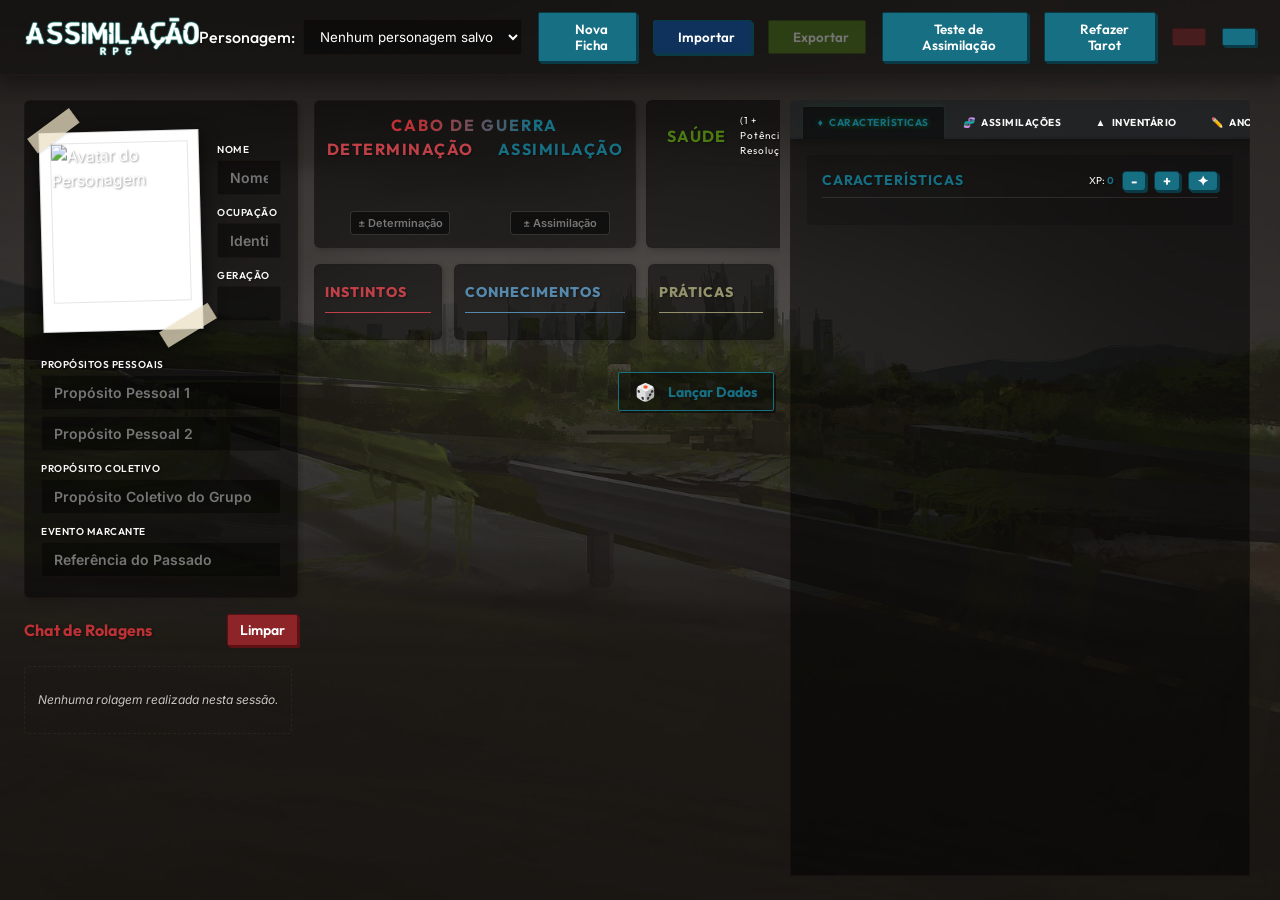
==== index.html @ fd2e6cdb "Update index.html" ====
<!DOCTYPE html>
<html lang="pt-BR">
<head>
  <meta charset="UTF-8">
  <meta name="viewport" content="width=device-width, initial-scale=1.0">
  <title>Assimilação RPG - Gerenciador de Fichas</title>
  <link rel="icon" type="image/webp" href="assets/logoAssimilacao.webp">
  <!-- Fontes do Google: Outfit (Títulos/Militar/Industrial) e Inter (Legibilidade) -->
  <link rel="preconnect" href="https://fonts.googleapis.com">
  <link rel="preconnect" href="https://fonts.gstatic.com" crossorigin>
  <link href="https://fonts.googleapis.com/css2?family=Inter:wght@300;400;500;600;700&family=Outfit:wght@400;500;600;700;800;900&display=swap" rel="stylesheet">
  
  <link rel="stylesheet" href="styles.css">
</head>
<body>

  <!-- Barra de Controle Principal (Superior) -->
  <header class="main-header">
    <div class="header-logo" style="display: flex; align-items: center;">
      <img src="assets/logotipoAssimilacao.webp" alt="Assimilação RPG Logo" style="height: 40px; width: auto; max-width: 100%;">
    </div>
    
    <button id="btn-mobile-menu" type="button" class="btn-mobile-menu" title="Abrir Menu">
      <span class="menu-bar"></span>
      <span class="menu-bar"></span>
      <span class="menu-bar"></span>
    </button>
    
      <div class="header-controls">
        <div class="selector-container">
          <label for="char-selector">Personagem:</label>
          <select id="char-selector">
            <option value="" disabled selected>Nenhum personagem salvo</option>
          </select>
        </div>
        

        <button id="btn-new-char" class="btn btn-primary" title="Criar Nova Ficha">
        <span class="btn-icon" data-icon="plus"></span> <span class="btn-text">Nova Ficha</span>
      </button>
      <button id="btn-import-json" class="btn btn-secondary import-json" title="Importar Ficha JSON">
        <span class="btn-icon" data-icon="import"></span> <span class="btn-text">Importar</span>
      </button>
      <input type="file" id="file-import" accept=".json" style="display: none;">
      <button id="btn-export-json" class="btn btn-secondary export-json" title="Exportar Ficha JSON" disabled>
        <span class="btn-icon" data-icon="export"></span> <span class="btn-text">Exportar</span>
      </button>
      <button id="btn-assimilation-test" class="btn btn-primary" title="Realizar Teste de Assimilação">
        <span class="btn-icon" data-icon="assimilation_point"></span> <span class="btn-text">Teste de Assimilação</span>
      </button>
      <button id="btn-open-tarot-again" class="btn btn-secondary" title="Refazer Leitura (Tarot)">
        <span class="btn-icon" data-icon="ouros"></span> <span class="btn-text">Refazer Tarot</span>
      </button>
      <button id="btn-delete-char" class="btn btn-danger" title="Apagar Personagem" disabled>
        <span class="btn-icon" data-icon="trash"></span>
      </button>
      <button id="btn-settings" class="btn btn-secondary" title="Configurações">
        <span class="btn-icon" data-icon="settings"></span>
      </button>
    </div>
  </header>

  <!-- Container Principal de Conteúdo -->
  <main class="main-content">
    
    <!-- TELA 1: ASSISTENTE DE CRIAÇÃO (WIZARD) - Oculto por padrão -->
    <section id="wizard-screen" class="screen card-glass hidden">
      <div class="wizard-header">
        <h2>Criação de Infectado(a)</h2>
        <div class="wizard-progress">
          <span class="step-indicator active" data-step="1">1</span>
          <span class="step-indicator" data-step="2">2</span>
          <span class="step-indicator" data-step="3">3</span>
          <span class="step-indicator" data-step="4">4</span>
          <span class="step-indicator" data-step="5">5</span>
          <span class="step-indicator" data-step="6">6</span>
          <span class="step-indicator" data-step="7">7</span>
          <span class="step-indicator" data-step="8">8</span>
          <span class="step-indicator" data-step="9">9</span>
        </div>
      </div>

      <div class="wizard-steps-container">
        <!-- Passo 1: Nome & Geração -->
        <div class="wizard-step active" data-step="1">
          <h3>Passo 1: Identidade & Geração</h3>
          <p class="step-help">Dê um nome à sua personagem e escolha a idade dela com base no Colapso.</p>
          <div class="form-group">
            <label for="wiz-name">Nome do(a) Infectado(a):</label>
            <input type="text" id="wiz-name" placeholder="Ex: Lucas Torres, Maya..." required>
          </div>
          <div class="form-group">
            <label for="wiz-generation">Geração:</label>
            <select id="wiz-generation">
              <option value="Pré-Colapso">Pré-Colapso (Viveu no mundo antigo, lembra-se da tecnologia)</option>
              <option value="Durante o Colapso">Durante o Colapso (Nasceu em meio à queda, adaptado à transição)</option>
              <option value="Pós-Colapso" selected>Pós-Colapso (Só conhece o mundo assimilado, tecnologia é lenda)</option>
            </select>
          </div>
        </div>

        <!-- Passo 2: Origens -->
        <div class="wizard-step" data-step="2">
          <h3>Passo 2: Origens do Passado</h3>
          <p class="step-help">Defina as experiências que moldaram a visão de mundo da personagem.</p>
          <div class="form-group">
            <label for="wiz-ocupacao">Ocupação (Duas palavras: Identidade + Especificidade):</label>
            <input type="text" id="wiz-ocupacao" placeholder="Ex: Agroecologista Tecnofóbico, Mercador Honrado..." required>
          </div>
          <div class="form-group">
            <label for="wiz-evento">Evento Marcante (Frase de referência do passado):</label>
            <input type="text" id="wiz-evento" placeholder="Ex: Sobrevivente da queda de São Leopoldo, Abandonado pelos familiares..." required>
          </div>
        </div>

        <!-- Passo 3: Propósitos -->
        <div class="wizard-step" data-step="3">
          <h3>Passo 3: Propósitos</h3>
          <p class="step-help">Os motores emocionais da personagem. Defina dois anseios pessoais e um coletivo.</p>
          <div class="form-group">
            <label for="wiz-prop-p1">Propósito Pessoal 1 (Anseio íntimo do Ego):</label>
            <input type="text" id="wiz-prop-p1" placeholder="Ex: Conseguir um veículo para explorar..." required>
          </div>
          <div class="form-group">
            <label for="wiz-prop-p2">Propósito Pessoal 2 (Outra motivação secreta):</label>
            <input type="text" id="wiz-prop-p2" placeholder="Ex: Encontrar pistas sobre minha irmã desaparecida..." required>
          </div>
          <div class="form-group">
            <label for="wiz-prop-col">Propósito Coletivo (Impacto no grupo - necessita adesão):</label>
            <input type="text" id="wiz-prop-col" placeholder="Ex: Manter as cercas do Refúgio seguras..." required>
          </div>
        </div>

        <!-- Passo 4: Instintos -->
        <div class="wizard-step" data-step="4">
          <h3>Passo 4: Instintos (Aptidões Inatas)</h3>
          <p class="step-help">Todos os instintos iniciam com 1 ponto. Distribua <strong><span id="wiz-instinct-points">3</span> pontos adicionais</strong> (máximo de 3 pontos em qualquer instinto inicial).</p>
          <div class="instincts-grid">
            <!-- Instintos serão renderizados dinamicamente pelo JS -->
          </div>
        </div>

        <!-- Passo 5: Conhecimentos e Práticas -->
        <div class="wizard-step" data-step="5">
          <h3>Passo 5: Conhecimentos & Práticas</h3>
          <p class="step-help">Distribua <strong><span id="wiz-skill-points">7</span> pontos</strong> entre Conhecimentos e Práticas (máximo de 2 pontos iniciais em cada uma).</p>
          
          <div class="skills-wizard-container">
            <div class="skills-block-wiz">
              <h4>Conhecimentos (Intelectuais)</h4>
              <div class="skills-grid" id="wiz-conhecimentos-list"></div>
            </div>
            <div class="skills-block-wiz">
              <h4>Práticas (Físicas/Ação)</h4>
              <div class="skills-grid" id="wiz-praticas-list"></div>
            </div>
          </div>
        </div>

        <!-- Passo 6: Cabo de Guerra -->
        <div class="wizard-step" data-step="6">
          <h3>Passo 6: Cabo de Guerra Inicial</h3>
          <p class="step-help">Determina o equilíbrio inicial entre sua mente humana e o parasita (Soma sempre 10).</p>
          <div class="cabo-config-container">
            <div class="cabo-label-side det-side-label">
              <span class="label-title">DETERMINAÇÃO</span>
              <span id="wiz-det-val" class="label-value">9</span>
            </div>
            <div class="cabo-slider-center">
              <input type="range" id="wiz-det-slider" min="1" max="9" value="1" step="1">
            </div>
            <div class="cabo-label-side ass-side-label">
              <span class="label-title">ASSIMILAÇÃO</span>
              <span id="wiz-ass-val" class="label-value">1</span>
            </div>
          </div>
          <div class="alert-info-box">
            A soma de Determinação e Assimilação sempre totaliza 10. Campanhas geralmente iniciam com Determinação 9 e Assimilação 1.
          </div>
        </div>

        <!-- Passo 7: Saúde -->
        <div class="wizard-step" data-step="7">
          <h3>Passo 7: Saúde Dinâmica</h3>
          <p class="step-help">Calculada com base na sua Potência e Resolução.</p>
          <div class="saude-wiz-preview">
            <div class="saude-formula">
              <span>Saúde por Nível = 1 + Potência (<span id="wiz-pot-preview">1</span>) + Resolução (<span id="wiz-res-preview">1</span>) = </span>
              <strong id="wiz-health-per-level-val">3</strong> pontos
            </div>
            <div class="saude-preview-bars">
              <!-- Barras de saúde ilustrativas do nível ativo -->
            </div>
          </div>
        </div>

        <!-- Passo 8: Características (XP Inicial) -->
        <div class="wizard-step" data-step="8">
          <h3>Passo 8: Características (XP Inicial)</h3>
          <p class="step-help">Você possui <strong><span id="wiz-xp-points">7</span> pontos de Experiência (XP)</strong> para comprar Características ou evoluir Aptidões (custo = dobro do nível desejado).</p>
          
          <div class="xp-tabs-container">
            <div class="xp-tab-buttons">
              <button type="button" class="xp-tab-btn active" data-tab="tab-traits">Comprar Características</button>
              <button type="button" class="xp-tab-btn" data-tab="tab-skills-upgrade">Aprimorar Aptidões</button>
            </div>
            
            <div class="xp-tab-content active" id="tab-traits">
              <div class="traits-filter-bar">
                <label for="wiz-traits-cost-filter">Filtrar Custo:</label>
                <select id="wiz-traits-cost-filter">
                  <option value="all">Todos os Custos</option>
                  <option value="1">1 Ponto</option>
                  <option value="2">2 Pontos</option>
                  <option value="3">3 Pontos</option>
                  <option value="4">4 Pontos</option>
                  <option value="5">5 Pontos</option>
                </select>
              </div>
              <div class="traits-wizard-list" id="wiz-traits-list">
                <!-- Características inseridas por JS -->
              </div>
            </div>
            
            <div class="xp-tab-content" id="tab-skills-upgrade">
              <div class="skills-wizard-container">
                <div class="skills-block-wiz">
                  <h4>Conhecimentos</h4>
                  <div class="skills-grid" id="wiz-upgrade-conhecimentos"></div>
                </div>
                <div class="skills-block-wiz">
                  <h4>Práticas</h4>
                  <div class="skills-grid" id="wiz-upgrade-praticas"></div>
                </div>
              </div>
            </div>
          </div>
        </div>

        <!-- Passo 9: Equipamento Inicial -->
        <div class="wizard-step" data-step="9">
          <h3>Passo 9: Equipamento Inicial</h3>
          <p class="step-help">Escolha um dos pacotes oficiais de sobrevivência abaixo para iniciar.</p>
          <div class="packages-grid">
            <!-- Renderizado dinamicamente pelo JS -->
          </div>
        </div>
      </div>

      <!-- Navegação do Wizard -->
      <div class="wizard-footer">
        <button id="btn-wiz-prev" class="btn btn-secondary" disabled>Anterior</button>
        <button id="btn-wiz-next" class="btn btn-primary">Próximo</button>
        <button id="btn-wiz-finish" class="btn btn-success hidden">Finalizar & Salvar</button>
      </div>
    </section>

    <!-- TELA 2: FICHA DO PERSONAGEM (PAGINA DUPLA) -->
    <section id="sheet-screen" class="screen">
      <div class="sheet-layout-grid">
        <div class="sheet-pages-column">
          <div class="sheet-redesign-container">
            
            <!-- COLUNA ESQUERDA: PERFIL, CABO DE GUERRA E SAÚDE -->
            <div class="sheet-redesign-left">
              
              <!-- CARD DO PERFIL (Polaroid + Inputs) -->
              <div class="profile-card card-glass">
                <div class="portrait-wrapper">
                  <div class="polaroid-frame" id="portrait-frame" title="Clique para alterar a foto do personagem">
                    <img id="char-portrait-img" src="default_avatar.png" alt="Avatar do Personagem">
                    <div class="portrait-overlay">
                      <span>Alterar Foto</span>
                    </div>
                  </div>
                  <input type="file" id="char-portrait-input" accept="image/*" style="display: none;">
                  
                  <div class="portrait-side-fields">
                    <div class="profile-field">
                      <label for="char-name">Nome</label>
                      <input type="text" id="char-name" class="sheet-input-text" placeholder="Nome do Personagem">
                    </div>
                    <div class="profile-field">
                      <label for="char-ocupacao">Ocupação</label>
                      <input type="text" id="char-ocupacao" class="sheet-input-text" placeholder="Identidade + Especificidade">
                    </div>
                    <div class="profile-field">
                      <label for="char-generation">Geração</label>
                      <input type="text" id="char-generation" class="sheet-input-text" readonly>
                    </div>
                  </div>
                </div>
                
                <div class="profile-fields-grid">
                  <div class="profile-row">
                    <div class="profile-field full-width">
                      <label for="char-prop-p1">Propósitos Pessoais</label>
                      <div class="input-stacked">
                        <input type="text" id="char-prop-p1" class="sheet-input-text" placeholder="Propósito Pessoal 1">
                        <input type="text" id="char-prop-p2" class="sheet-input-text" placeholder="Propósito Pessoal 2">
                      </div>
                    </div>
                  </div>
                  
                  <div class="profile-row">
                    <div class="profile-field full-width">
                      <label for="char-prop-col">Propósito Coletivo</label>
                      <input type="text" id="char-prop-col" class="sheet-input-text" placeholder="Propósito Coletivo do Grupo">
                    </div>
                  </div>
                  
                  <div class="profile-row">
                    <div class="profile-field full-width">
                      <label for="char-evento">Evento Marcante</label>
                      <input type="text" id="char-evento" class="sheet-input-text" placeholder="Referência do Passado">
                    </div>
                  </div>
                </div>
              </div>
              
              <div class="roll-chat-section" id="roll-chat">
                  <div style="display: flex; justify-content: space-between; align-items: center; margin-bottom: 8px;">
                    <h3 style="margin: 0; padding: 0;">Chat de Rolagens</h3>
                    <button class="btn btn-secondary btn-sm btn-danger" id="btn-clear-chat" title="Limpar Histórico de Rolagens">Limpar</button>
                  </div>
                  <div class="roll-chat-messages" id="roll-chat-messages">
                    <div class="chat-placeholder">Nenhuma rolagem realizada nesta sessão.</div>
                  </div>
              </div>
              
            </div>
            
            <!-- COLUNA CENTRAL: CABO DE GUERRA E SAÚDE -->
            <div class="sheet-redesign-center">
              
              <!-- CABO E SAÚDE (MESMA LINHA) -->
              <div class="status-cards-row">
                
                <!-- CARD CABO DE GUERRA -->
                <div class="cabo-guerra-card card-glass" style="margin-bottom: 0;">
                  <h3 class="status-header" style="background: linear-gradient(to right, var(--color-rust-glow) 30%, var(--color-blue-glow) 70%); -webkit-background-clip: text; -webkit-text-fill-color: transparent;">CABO DE GUERRA</h3>
                  
                  <div class="cabo-guerra-display">
                    <!-- Coluna Determinação -->
                    <div class="cabo-side det-side">
                      <span class="cabo-label">DETERMINAÇÃO</span>
                      <div class="cabo-level-container">
                        <button id="btn-dec-det" class="btn-cabo-adjust" title="Diminuir Nível de Determinação">-</button>
                        <span id="sheet-det-level" class="cabo-level"></span>
                        <button id="btn-inc-det" class="btn-cabo-adjust" title="Aumentar Nível de Determinação">+</button>
                      </div>
                      <div id="sheet-det-points" class="cabo-points-tracker">
                        <!-- JS renderiza símbolos -->
                      </div>
                      <div class="cabo-math-container" style="margin-top: 8px; width: 100%; display: flex; justify-content: center;">
                        <input type="text" id="input-det-math" class="sheet-input-text cabo-math-input" placeholder="± Determinação" style="width: 100px; text-align: center; font-size: 11px; padding: 4px; height: auto; background: rgba(0,0,0,0.5); border: 1px solid rgba(255,255,255,0.15); border-radius: 4px; color: #fff;">
                      </div>
                    </div>
                    
                    <!-- Coluna Assimilação -->
                    <div class="cabo-side ass-side">
                      <span class="cabo-label">ASSIMILAÇÃO</span>
                      <div class="cabo-level-container">
                        <button id="btn-dec-ass" class="btn-cabo-adjust" title="Diminuir Nível de Assimilação">-</button>
                        <span id="sheet-ass-level" class="cabo-level"></span>
                        <button id="btn-inc-ass" class="btn-cabo-adjust" title="Aumentar Nível de Assimilação">+</button>
                      </div>
                      <div id="sheet-ass-points" class="cabo-points-tracker">
                        <!-- JS renderiza símbolos -->
                      </div>
                      <div class="cabo-math-container" style="margin-top: 8px; width: 100%; display: flex; justify-content: center;">
                        <input type="text" id="input-ass-math" class="sheet-input-text cabo-math-input" placeholder="± Assimilação" style="width: 100px; text-align: center; font-size: 11px; padding: 4px; height: auto; background: rgba(0,0,0,0.5); border: 1px solid rgba(255,255,255,0.15); border-radius: 4px; color: #fff;">
                      </div>
                    </div>
                  </div>
                  

                  
                  <!-- Estado Suscetível Warning -->
                  <div class="suscetivel-alert hidden" id="suscetivel-alert">
                    <div><strong>ESTADO SUSCETÍVEL!</strong> Seus pontos de Determinação zeraram.</div>
                    <button id="btn-avanco-assimilacao" class="btn btn-danger btn-sm" style="margin-top: 8px; width: 100%; font-family: var(--font-heading); font-weight: bold;">
                      Avanço da Assimilação (+1 Nível de Assimilação)
                    </button>
                  </div>
                </div>
              
              
              <!-- CARD SAÚDE -->
              <div class="saude-card card-glass" style="margin-bottom: 0;">
                <h3 class="status-header">
                  <span class="header-icon" data-icon="saude"></span> SAÚDE
                  <span class="health-formula-info">(1 + Potência + Resolução)</span>
                </h3>
                <div class="health-levels-container" id="health-levels-sheet">
                  <!-- JS renderiza dinamicamente as gotas de saúde -->
                </div>
              </div>
              </div>
              
              <!-- APTIDÕES (TRÊS COLUNAS PARALELAS) -->
              <div class="aptitudes-columns-container">
                <!-- INSTINTOS -->
                <div class="aptitude-column-card card-glass locked">
                  <h3 class="aptitude-column-header instintos-header" style="display: flex; justify-content: space-between; align-items: center;">
                    <span>INSTINTOS</span>
                    <button class="btn-lock-toggle" title="Desbloquear Edição" style="background:none; border:none; color:var(--text-muted); cursor:pointer; padding:4px;">
                      <span data-icon="lock" style="width:16px; height:16px; display:inline-block;"></span>
                    </button>
                  </h3>
                  <div class="aptitude-list instintos-list" id="instincts-list-sheet">
                    <!-- JS insere instintos -->
                  </div>
                </div>
                 <!-- CONHECIMENTOS -->
                <div class="aptitude-column-card card-glass locked">
                  <h3 class="aptitude-column-header conhecimentos-header" style="display: flex; justify-content: space-between; align-items: center;">
                    <span>CONHECIMENTOS</span>
                    <button class="btn-lock-toggle" title="Desbloquear Edição" style="background:none; border:none; color:var(--text-muted); cursor:pointer; padding:4px;">
                      <span data-icon="lock" style="width:16px; height:16px; display:inline-block;"></span>
                    </button>
                  </h3>
                  <div class="aptitude-list conhecimentos-list" id="conhecimentos-list-sheet">
                    <!-- JS insere conhecimentos -->
                  </div>
                </div>
                <!-- PRÁTICAS -->
                <div class="aptitude-column-card card-glass locked">
                  <h3 class="aptitude-column-header praticas-header" style="display: flex; justify-content: space-between; align-items: center;">
                    <span>PRÁTICAS</span>
                    <button class="btn-lock-toggle" title="Desbloquear Edição" style="background:none; border:none; color:var(--text-muted); cursor:pointer; padding:4px;">
                      <span data-icon="lock" style="width:16px; height:16px; display:inline-block;"></span>
                    </button>
                  </h3>
                  <div class="aptitude-list praticas-list" id="praticas-list-sheet">
                    <!-- JS insere práticas -->
                  </div>
                </div>
              </div>
              
              <div style="display: flex; justify-content: flex-end; margin-top: 16px;">
                <button id="btn-open-roller" class="btn btn-secondary" title="Abrir Rolador de Dados" style="border-color: var(--color-blue-glow); color: var(--color-blue-glow); font-size: var(--font-size-sm); padding: 8px 16px; font-family: var(--font-heading); font-weight: bold; background: rgba(0,0,0,0.4); box-shadow: 2px 2px 0px rgba(0,0,0,0.5);">
                  <span style="font-size: 1.2em; vertical-align: middle; margin-right: 4px;">🎲</span><span class="btn-text"> Lançar Dados</span>
                </button>
              </div>
              
            </div>
            
            <!-- COLUNA DIREITA: TABS -->
            <div class="sheet-redesign-right">
              <div class="sheet-redesign-tabs-container">
                <div class="sheet-redesign-tabs-nav card-glass">
                  <button class="sheet-tab-btn active" data-tab="tab-mutacoes">
                    <span class="tab-btn-icon">♦</span> Características
                  </button>
                  <button class="sheet-tab-btn" data-tab="tab-assimilacoes">
                    <span class="tab-btn-icon">🧬</span> Assimilações
                  </button>
                  <button class="sheet-tab-btn" data-tab="tab-inventario">
                    <span class="tab-btn-icon">▲</span> Inventário
                  </button>
                  <button class="sheet-tab-btn" data-tab="tab-anotacoes">
                    <span class="tab-btn-icon">✏️</span> Anotações
                  </button>
                </div>
                
                <div class="sheet-redesign-tabs-content card-glass">
                  <!-- Aba 1: Características -->
                  <div class="sheet-tab-panel active" id="tab-mutacoes">
                    <!-- Seção de Características Adquiridas -->
                    <div class="sheet-section section-traits">
                      <div class="sheet-section-header">
                        <h3 class="section-title section-title-clean">CARACTERÍSTICAS</h3>
                        <div style="display: flex; gap: 8px; align-items: center;">
                          <div class="xp-counter" style="margin: 0; font-size: var(--font-size-xs); font-family: var(--font-heading);">XP: <strong id="sheet-xp-value">0</strong></div>
                          <button id="btn-xp-dec" class="btn btn-secondary btn-sm" style="padding: 2px 8px; font-weight: bold; font-size: 14px; line-height: 1; border-radius: 4px;" title="Remover 1 XP">-</button>
                          <button id="btn-xp-inc" class="btn btn-secondary btn-sm" style="padding: 2px 8px; font-weight: bold; font-size: 14px; line-height: 1; border-radius: 4px;" title="Adicionar 1 XP">+</button>
                          <button id="btn-add-trait-sheet" class="btn btn-secondary btn-sm" style="padding: 2px 8px; font-weight: bold; font-size: 14px; line-height: 1; border-radius: 4px;" title="Adicionar Característica (XP)">✦</button>
                        </div>
                      </div>
                      <div class="traits-sheet-grid" id="traits-list-sheet">
                        <!-- Lista de Características da Ficha -->
                      </div>
                    </div>
                  </div>

                  <!-- Aba 2: Assimilações -->
                  <div class="sheet-tab-panel" id="tab-assimilacoes">
                    <!-- Seção de Assimilações -->
                    <div class="sheet-section section-assimilations">
                      <div class="sheet-section-header">
                        <h3 class="section-title section-title-clean">ASSIMILAÇÕES (MUTAÇÕES)</h3>
                        <div id="sheet-assimilation-points" class="assimilation-points-container"></div>
                      </div>
                      <div class="mutations-sheet-list-single" id="mutations-list-sheet">
                        <!-- Mutações inseridas pelo JS em uma única coluna -->
                      </div>
                    </div>
                  </div>
                  
                  <!-- Aba 3: Inventário -->
                  <div class="sheet-tab-panel" id="tab-inventario">
                    <div class="inventory-block">
                      <h3 class="section-title">INVENTÁRIO</h3>
                      <p class="inventory-help" style="margin-bottom: 16px; font-size: var(--font-size-xs); color: var(--text-muted); line-height: 1.4;">
                        Cada item ocupa um espaço (exceto pequenos objetos). Vestuário, cantil e mochila são automáticos.
                      </p>
                      
                      <!-- Seção No Corpo -->
                      <div class="inventory-section-wrapper" style="margin-bottom: 20px;">
                        <h4 style="font-family: var(--font-heading); color: var(--color-blue-glow); font-size: var(--font-size-sm); margin-bottom: 8px; border-bottom: 1px dashed rgba(255,255,255,0.1); padding-bottom: 4px;">
                          No Corpo (3 Espaços - Mais fáceis de sacar)
                        </h4>
                        <div id="inventory-body-list" class="inventory-grid" style="display: grid; grid-template-columns: repeat(2, 1fr); gap: 12px;">
                          <!-- JS renderizará 3 slots -->
                        </div>
                      </div>

                      <!-- Seção Na Mochila -->
                      <div class="inventory-section-wrapper">
                        <h4 style="font-family: var(--font-heading); color: var(--text-secondary); font-size: var(--font-size-sm); margin-bottom: 8px; border-bottom: 1px dashed rgba(255,255,255,0.1); padding-bottom: 4px;">
                          Na Mochila (6 Espaços - Devem ser retirados para usar)
                        </h4>
                        <div id="inventory-backpack-list" class="inventory-grid" style="display: grid; grid-template-columns: repeat(2, 1fr); gap: 12px;">
                          <!-- JS renderizará 6 slots -->
                        </div>
                      </div>
                    </div>
                  </div>
                  
                  <!-- Aba 3: Anotações -->
                  <div class="sheet-tab-panel" id="tab-anotacoes">
                    <div class="notes-block">
                      <h3 class="section-title">ANOTAÇÕES</h3>
                      <textarea id="char-notes" class="notes-textarea" placeholder="Descreva eventos importantes, refúgios conhecidos, recursos coletados ou segredos de campanha..." style="min-height: 400px; width: 100%;"></textarea>
                    </div>
                  </div>
                </div>
              </div>
              
            </div>
            
          </div>
        </div> <!-- Fim .sheet-pages-column -->

<div id="dice-drawer" class="modal-overlay hidden">
  <div class="modal-content card-glass" style="max-width: 800px;">
    <button id="btn-close-drawer" class="modal-close">&times;</button>
    
    <div class="drawer-content">
      <h2 class="modal-title">🎲 Painel de Rolagem</h2>
      
      <!-- Tabs de Navegação -->
      <div class="roller-tabs-nav" style="display: flex; gap: 8px; border-bottom: 1px solid rgba(255,255,255,0.1); padding-bottom: 8px;">
        <button id="tab-roller-normal" class="btn btn-secondary" style="flex: 1; padding: 6px 12px; font-size: var(--font-size-sm);">Rolagem Normal</button>
        <button id="tab-roller-assimilada" class="btn btn-secondary" style="flex: 1; padding: 6px 12px; font-size: var(--font-size-sm);">Rolagem Assimilada (Instinto)</button>
      </div>

      <!-- Conteúdo do Painel Normal -->
      <div id="panel-roller-normal">
        <div class="grid-2-col-d">
          <div class="drawer-col-1">
            <div class="dice-skills-selection">
              <h4>Selecionar Aptidões</h4>
              <div class="grid-2-col">
                <div class="form-group" style="margin-bottom: 10px; display: flex; flex-direction: column; gap: 4px;">
                <label for="roll-select-instinto" style="font-size: var(--font-size-sm); color: var(--text-secondary);">Instinto (d6/d12):</label>
                <select id="roll-select-instinto" style="width: 100%; font-size: var(--font-size-sm); padding: 6px 10px;">
                  <option value="">-- Nenhum --</option>
                  <option value="Influência">Influência</option>
                  <option value="Percepção">Percepção</option>
                  <option value="Potência">Potência</option>
                  <option value="Reação">Reação</option>
                  <option value="Resolução">Resolução</option>
                  <option value="Sagacidade">Sagacidade</option>
                </select>
              </div>
              <div class="form-group" style="margin-bottom: 12px; display: flex; flex-direction: column; gap: 4px;">
                <label for="roll-select-skill" style="font-size: var(--font-size-sm); color: var(--text-secondary);">Conhecimento / Prática (d10):</label>
                <select id="roll-select-skill" style="width: 100%; font-size: var(--font-size-sm); padding: 6px 10px;">
                  <option value="">-- Nenhum --</option>
                  <optgroup label="Conhecimentos">
                    <option value="Biologia">Biologia</option>
                    <option value="Erudição">Erudição</option>
                    <option value="Engenharia">Engenharia</option>
                    <option value="Geografia">Geografia</option>
                    <option value="Medicina">Medicina</option>
                    <option value="Segurança">Segurança</option>
                  </optgroup>
                  <optgroup label="Práticas">
                    <option value="Armas">Armas</option>
                    <option value="Atletismo">Atletismo</option>
                    <option value="Expressão">Expressão</option>
                    <option value="Furtividade">Furtividade</option>
                    <option value="Manufaturas">Manufaturas</option>
                    <option value="Sobrevivência">Sobrevivência</option>
                  </optgroup>
                </select>
              </div>
              </div>
              
            </div>
            
            <div class="roll-modifiers-section">
              <h4>Modificadores Para Manter +1 Dado</h4>
              <div class="modifiers-list" style="display: flex; flex-direction: column; gap: 8px; margin-top: 8px;">
                <div class="modifier-row" style="display: flex; align-items: center; justify-content: space-between;">
                  <span class="modifier-label" style="font-size: var(--font-size-sm); color: var(--text-secondary);">Empenho (Gasta 1 de Determinação)</span>
                  <label class="theme-switch">
                    <input type="checkbox" id="mod-empenho">
                    <span class="slider"></span>
                  </label>
                </div>
                
                <div class="modifier-row" style="display: flex; align-items: center; justify-content: space-between;">
                  <span class="modifier-label" style="font-size: var(--font-size-sm); color: var(--text-secondary);">Ativar Ocupação (Origem - 1x/sessão)</span>
                  <label class="theme-switch">
                    <input type="checkbox" id="mod-origem-ocupacao">
                    <span class="slider"></span>
                  </label>
                </div>

                <div class="modifier-row" style="display: flex; align-items: center; justify-content: space-between;">
                  <span class="modifier-label" style="font-size: var(--font-size-sm); color: var(--text-secondary);">Ativar Evento Marcante (Origem - 1x/sessão)</span>
                  <label class="theme-switch">
                    <input type="checkbox" id="mod-origem-evento">
                    <span class="slider"></span>
                  </label>
                </div>
              </div>
            </div>
          </div>

          <div class="drawer-col-2">
            <div class="dice-selector-section">
              <h4>Montar Pilha de Dados</h4>
              
              <div class="dice-selector-row">
                <div class="dice-select-control">
                  <img src="assets/d6/3%20ou%204%20(D6).webp" class="dice-tag tag-d6" alt="d6">
                  <label>Instintos</label>
                  <div class="number-input">
                    <button class="num-minus">-</button>
                    <span id="dice-qty-d6" class="dice-qty-span">0</span>
                    <button class="num-plus">+</button>
                  </div>
                </div>
                
                <div class="dice-select-control">
                  <img src="assets/d10/6%20(D10).webp" class="dice-tag tag-d10" alt="d10">
                  <label>Aptidões</label>
                  <div class="number-input">
                    <button class="num-minus">-</button>
                    <span id="dice-qty-d10" class="dice-qty-span">0</span>
                    <button class="num-plus">+</button>
                  </div>
                </div>

                <div class="dice-select-control">
                  <img src="assets/d12/11%20(D12).webp" class="dice-tag tag-d12" alt="d12">
                  <label>Assimilados</label>
                  <div class="number-input">
                    <button class="num-minus">-</button>
                    <span id="dice-qty-d12" class="dice-qty-span">0</span>
                    <button class="num-plus">+</button>
                  </div>
                </div>
              </div>

              <div class="selected-aptitudes-label" id="current-roll-label">
                Nenhuma aptidão selecionada na ficha
              </div>

              <div class="custom-roll-row" style="margin-top: 10px; display: flex; gap: 8px;">
                <input type="text" id="dice-custom-formula" placeholder="Outros dados (Ex: 1d20+2d8)" style="flex: 1; padding: 6px 10px; font-size: var(--font-size-sm);">
                <button id="btn-roll-custom" class="btn btn-secondary btn-sm" style="font-size: var(--font-size-xs);">Rolar</button>
              </div>
            </div>
            
          </div>
          
        </div>
        <div>

          <div class="roll-action-section" style="display: flex; gap: 8px;">
            <button id="btn-roll-action" class="btn btn-success btn-large" style="flex: 1; justify-content: center;">ROLAR DADOS</button>
            <button type="button" class="btn btn-secondary btn-large btn-close-roller-panel" style="flex: 1; justify-content: center;">FECHAR PAINEL</button>
          </div>
          
          <div class="normal-results hidden" id="normal-panel-results" style="margin-top: 16px; background: rgba(0,0,0,0.3); padding: 12px; border-radius: var(--radius-md);">
            <h4 style="margin-bottom:8px; color:var(--color-blue-glow);">Resultado (Toque nos dados para selecionar quais manter)</h4>
            <div class="results-dice-grid" id="normal-panel-dice-container" style="display: flex; gap: 8px; flex-wrap: wrap;"></div>
            <div class="roll-summary-inline" id="normal-panel-summary" style="margin-top:8px; display: flex; gap: 16px;"></div>
            <div class="roll-narrative" id="normal-panel-narrative" style="margin-top:8px; font-size: var(--font-size-xs); line-height: 1.4; border-left: 2px solid var(--color-rust); padding-left: 6px;"></div>
          </div>
        </div>
      </div>

      <!-- Conteúdo do Painel Assimilado -->
      <div id="panel-roller-assimilada" class="hidden">
        <div class="instinto-panel-content" style="display: flex; flex-direction: column; padding: 12px 0;">
          <p class="instinto-modal-desc" style="font-size: var(--font-size-sm); color: var(--text-secondary); margin-bottom: 8px;">
            Deixe os instintos guiarem você. Invoque a força do parasita.<br> Os d6 tornam-se d12 e você deve manter no mínimo 2 dados.
          </p>
          
          <div id="instinto-custo-display" style="margin-bottom: 8px;">
            <!-- Renderizado dinamicamente via JS -->
          </div>
          <div class="instinto-panel-content-flex">
            <div class="instinto-selectors" style="display: flex; flex-direction: column; gap: 12px;">
              <div class="instinto-selectors">
              <div class="instinto-selector-group" style="flex: 1; display: flex; flex-direction: column; gap: 4px;">
                <label style="font-size: var(--font-size-sm); font-weight: bold; color: var(--color-blue-glow);">1º Instinto</label>
                <select id="inst-select-1" class="instinto-select" style="width: 100%; padding: 6px 10px;"></select>
                <span class="instinto-dice-count" id="inst-count-1" style="font-size: var(--font-size-xs); color: var(--text-muted);">d12 × 0</span>
              </div>
              <div class="instinto-divider" style="font-size: var(--font-size-lg); font-weight: bold; color: var(--text-muted);">+</div>
              <div class="instinto-selector-group" style="flex: 1; display: flex; flex-direction: column; gap: 4px;">
                <label style="font-size: var(--font-size-sm); font-weight: bold; color: var(--color-blue-glow);">2º Instinto</label>
                <select id="inst-select-2" class="instinto-select" style="width: 100%; padding: 6px 10px;"></select>
                <span class="instinto-dice-count" id="inst-count-2" style="font-size: var(--font-size-xs); color: var(--text-muted);">d12 × 0</span>
              </div>
            </div>
            
            <div class="instinto-pool-preview" style="font-size: var(--font-size-md); font-family: var(--font-heading); font-weight: bold; text-align: center;">
              Pilha de Rolagem: <strong id="instinto-pool-label" style="color: var(--color-blue-glow);">—</strong> <br> Manter: <strong id="instinto-keep-label">2</strong>
            </div>
          </div>
          
          
          <div class="roll-modifiers-section" style="margin-bottom: 12px; padding: 0 4px;">
            <h4 style="font-family: var(--font-heading); color: var(--text-secondary); font-size: var(--font-size-sm); margin-bottom: 8px;">Modificadores Para Manter +1 Dado</h4>
            <div class="modifiers-list" style="display: flex; flex-direction: column; gap: 8px;">
              <div class="modifier-row" style="display: flex; align-items: center; justify-content: space-between;">
                <span class="modifier-label" style="font-size: var(--font-size-sm); color: var(--text-secondary);">Empenho (Gasta 1 de Determinação)</span>
                <label class="theme-switch">
                  <input type="checkbox" id="mod-empenho-ass">
                  <span class="slider"></span>
                </label>
              </div>
              
              <div class="modifier-row" style="display: flex; align-items: center; justify-content: space-between;">
                <span class="modifier-label" style="font-size: var(--font-size-sm); color: var(--text-secondary);">Ativar Ocupação (Origem - 1x/sessão)</span>
                <label class="theme-switch">
                  <input type="checkbox" id="mod-origem-ocupacao-ass">
                  <span class="slider"></span>
                </label>
              </div>

              <div class="modifier-row" style="display: flex; align-items: center; justify-content: space-between;">
                <span class="modifier-label" style="font-size: var(--font-size-sm); color: var(--text-secondary);">Ativar Evento Marcante (Origem - 1x/sessão)</span>
                <label class="theme-switch">
                  <input type="checkbox" id="mod-origem-evento-ass">
                  <span class="slider"></span>
                </label>
              </div>
            </div>
          </div>
          </div>

          <div class="instinto-restricao" style="font-size: var(--font-size-md); color: var(--color-rust-glow); background: rgba(141,36,40,0.1); border: 1px solid rgba(141,36,40,0.2); padding: 8px 12px; border-radius: var(--radius-sm);">
            ⚠️ <strong>Restrição:</strong> Sem ajuda de aliados. Adaptações não cancelam Pressões em Ações Simples.
          </div>
          
          <div class="roll-action-section" style="display: flex; gap: 8px;">
            <button class="btn btn-success btn-large" id="btn-panel-agir-instinto" style="flex: 1; justify-content: center;">REALIZAR ROLAGEM ASSIMILADA</button>
            <button type="button" class="btn btn-secondary btn-large btn-close-roller-panel" style="flex: 1; justify-content: center;">FECHAR PAINEL</button>
          </div>
          
          <div class="instinto-results hidden" id="instinto-panel-results" style="margin-top: 16px; background: rgba(0,0,0,0.3); padding: 12px; border-radius: var(--radius-md);">
            <h4 style="margin-bottom:8px; color:var(--color-blue-glow);">Resultado (Toque nos dados para selecionar quais manter)</h4>
            <div class="results-dice-grid" id="instinto-panel-dice-container" style="display: flex; gap: 8px; flex-wrap: wrap;"></div>
            <div class="roll-summary-inline" id="instinto-panel-summary" style="margin-top:8px; display: flex; gap: 16px;"></div>
          </div>
        </div>
      </div>
    </div>
  </div>
</div>

      </div>
    </section>

  </main>
   <!-- MODAIS FLUTUANTES (Seleção de Mutações, Compra de Características, Confirmação) -->
  <div id="modal-container" class="modal-overlay hidden">
    <!-- Modal genérico inserido via JS -->
    <div class="modal-content card-glass">
      <button class="modal-close">&times;</button>
      <div id="modal-body"></div>
    </div>
  </div>
  <!-- Overlay de Rolagem (Canto Superior Direito) -->
  <div id="dice-overlay" class="dice-overlay hidden">
    <div class="dice-overlay-header">
      <span class="overlay-title">🎲 ROLANDO DADOS</span>
    </div>
    <div class="dice-overlay-canvas-container">
      <div id="dice-box-3d"></div>
    </div>
  </div>


  <!-- Scripts -->
  <script src="dice/libs/three.min.js" defer></script>
  <script src="dice/libs/cannon.min.js" defer></script>
  <script src="dice/libs/teal.js" defer></script>
  <script src="dice/dice.js" defer></script>
  <script type="module" src="app.js"></script>


</body>
</html>
---- styles.css ----
/* Design System & Estilos - Assimilação RPG Sheet Manager */

@import url('css/variables.css');
@import url('css/wizard.css');
@import url('css/sheet.css');
@import url('css/components.css');
@import url('css/dice.css');
@import url('css/modals.css');
@import url('css/responsive.css');
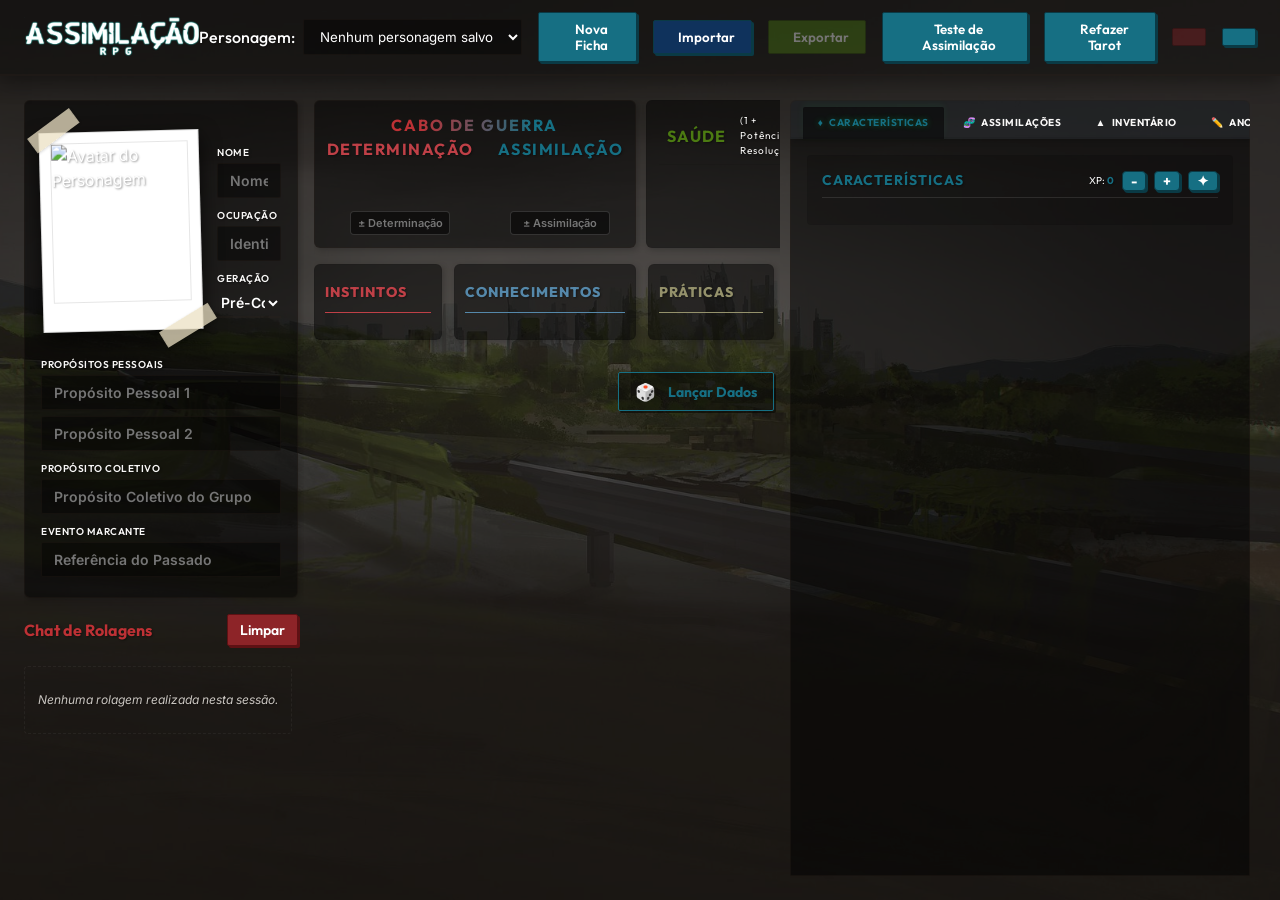
==== commit 1812419d: "Update index.html" ====
--- a/index.html
+++ b/index.html
@@ -286,8 +286,12 @@
                     </div>
                     <div class="profile-field">
                       <label for="char-generation">Geração</label>
-                      <input type="text" id="char-generation" class="sheet-input-text" readonly>
-                    </div>
+                      <select id="char-generation" class="sheet-input-text">
+                       <option value="Pré-Colapso">Pré-Colapso</option>
+                       <option value="Durante o Colapso">Durante o Colapso</option>
+                       <option value="Pós-Colapso">Pós-Colapso</option>
+                      </select>
+                   </div>
                   </div>
                 </div>
                 
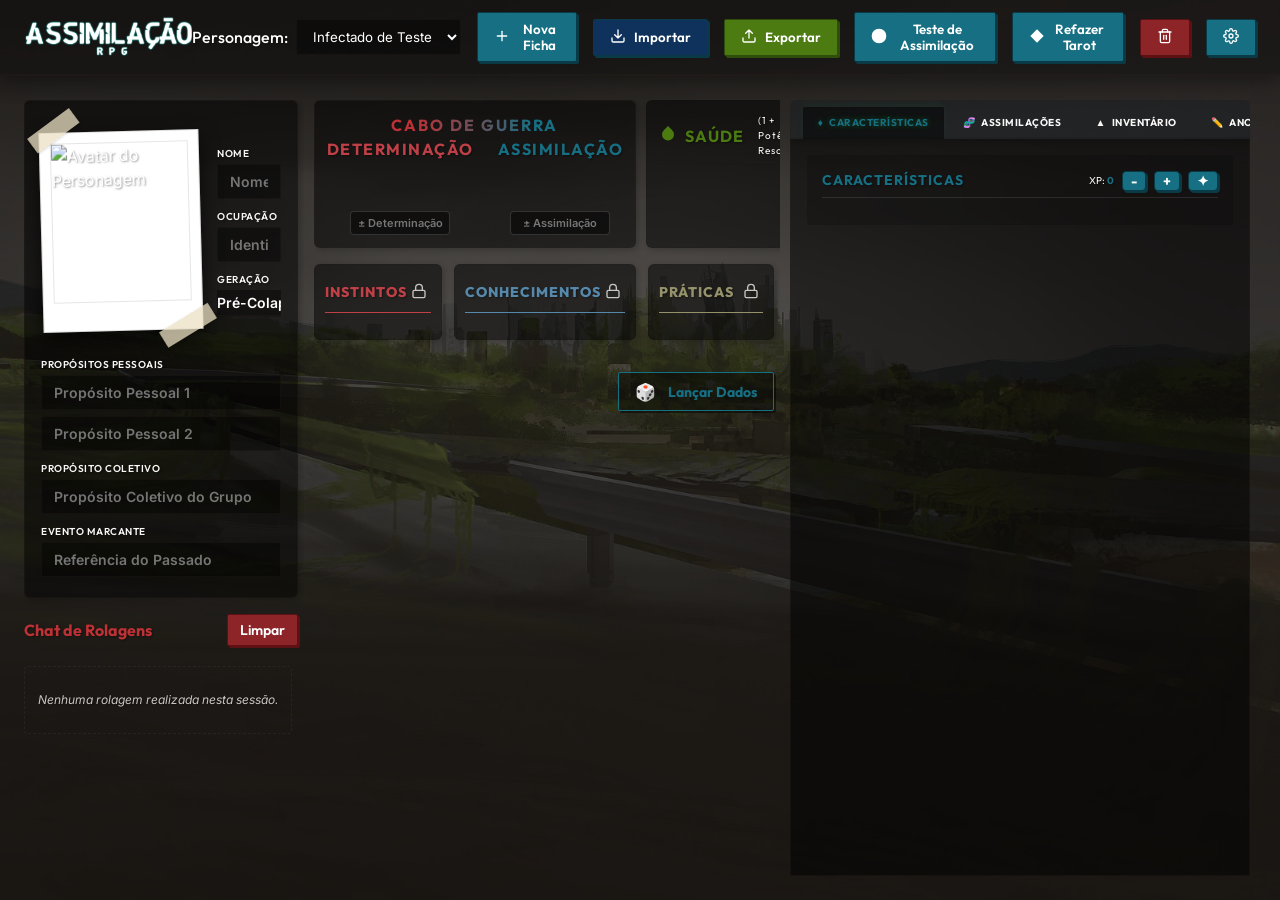
==== commit bbf2370e: "Update index.html" ====
--- a/index.html
+++ b/index.html
@@ -286,10 +286,10 @@
                     </div>
                     <div class="profile-field">
                       <label for="char-generation">Geração</label>
-                      <select id="char-generation" class="sheet-input-text">
-                       <option value="Pré-Colapso">Pré-Colapso</option>
-                       <option value="Durante o Colapso">Durante o Colapso</option>
-                       <option value="Pós-Colapso">Pós-Colapso</option>
+                      <select id="char-generation" class="sheet-input-text" style="color-scheme: dark;">
+                       <option value="Pré-Colapso" style="background: #1a1a1a; color: #fff;">Pré-Colapso</option>
+                       <option value="Durante o Colapso" style="background: #1a1a1a; color: #fff;">Durante o Colapso</option>
+                       <option value="Pós-Colapso" style="background: #1a1a1a; color: #fff;">Pós-Colapso</option>
                       </select>
                    </div>
                   </div>
@@ -616,21 +616,7 @@
                   </label>
                 </div>
                 
-                <div class="modifier-row" style="display: flex; align-items: center; justify-content: space-between;">
-                  <span class="modifier-label" style="font-size: var(--font-size-sm); color: var(--text-secondary);">Ativar Ocupação (Origem - 1x/sessão)</span>
-                  <label class="theme-switch">
-                    <input type="checkbox" id="mod-origem-ocupacao">
-                    <span class="slider"></span>
-                  </label>
-                </div>
-
-                <div class="modifier-row" style="display: flex; align-items: center; justify-content: space-between;">
-                  <span class="modifier-label" style="font-size: var(--font-size-sm); color: var(--text-secondary);">Ativar Evento Marcante (Origem - 1x/sessão)</span>
-                  <label class="theme-switch">
-                    <input type="checkbox" id="mod-origem-evento">
-                    <span class="slider"></span>
-                  </label>
-                </div>
+                
               </div>
             </div>
           </div>
@@ -743,21 +729,7 @@
                 </label>
               </div>
               
-              <div class="modifier-row" style="display: flex; align-items: center; justify-content: space-between;">
-                <span class="modifier-label" style="font-size: var(--font-size-sm); color: var(--text-secondary);">Ativar Ocupação (Origem - 1x/sessão)</span>
-                <label class="theme-switch">
-                  <input type="checkbox" id="mod-origem-ocupacao-ass">
-                  <span class="slider"></span>
-                </label>
-              </div>
-
-              <div class="modifier-row" style="display: flex; align-items: center; justify-content: space-between;">
-                <span class="modifier-label" style="font-size: var(--font-size-sm); color: var(--text-secondary);">Ativar Evento Marcante (Origem - 1x/sessão)</span>
-                <label class="theme-switch">
-                  <input type="checkbox" id="mod-origem-evento-ass">
-                  <span class="slider"></span>
-                </label>
-              </div>
+              
             </div>
           </div>
           </div>
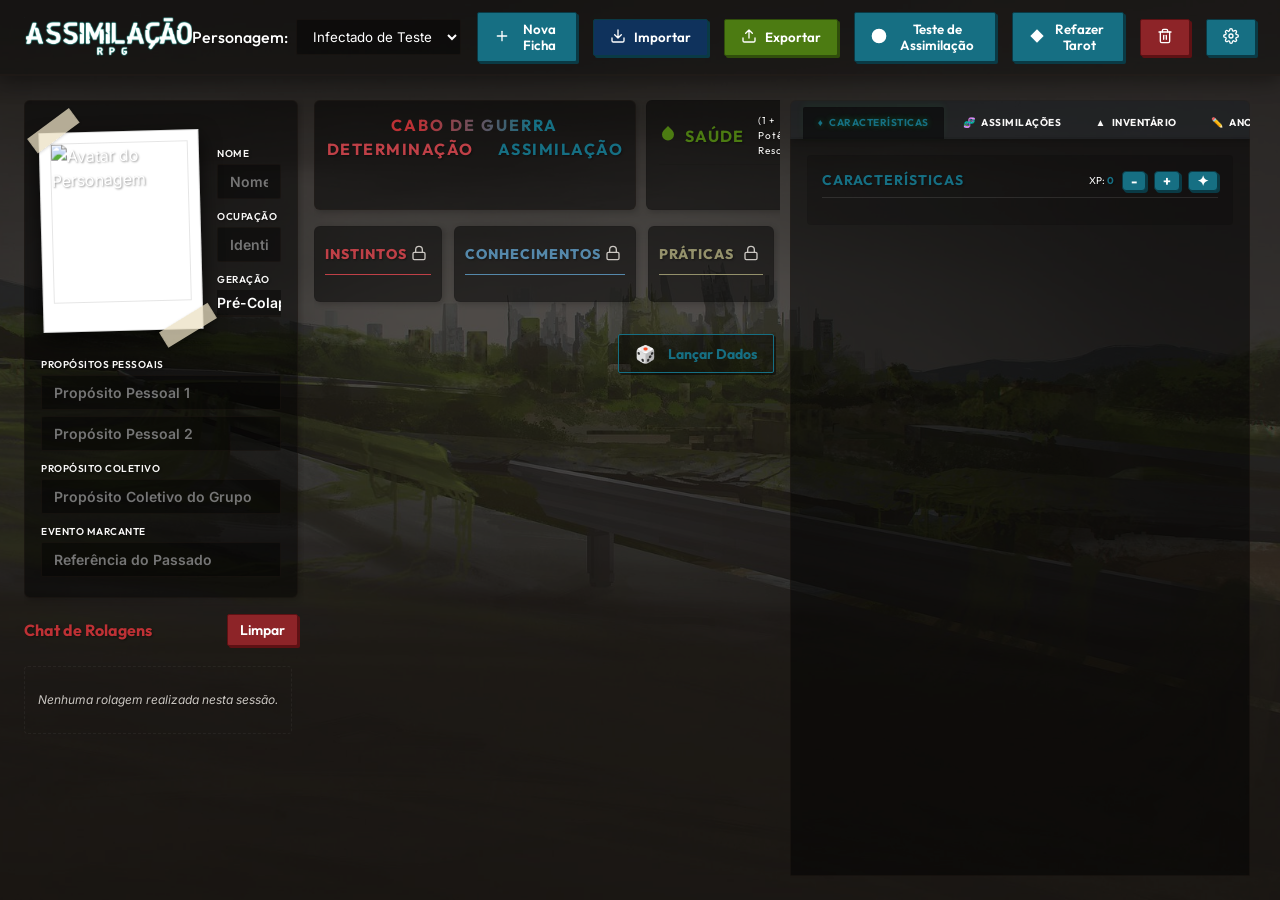
==== commit cf1fca52: "Update index.html" ====
--- a/index.html
+++ b/index.html
@@ -356,9 +356,6 @@
                       <div id="sheet-det-points" class="cabo-points-tracker">
                         <!-- JS renderiza símbolos -->
                       </div>
-                      <div class="cabo-math-container" style="margin-top: 8px; width: 100%; display: flex; justify-content: center;">
-                        <input type="text" id="input-det-math" class="sheet-input-text cabo-math-input" placeholder="± Determinação" style="width: 100px; text-align: center; font-size: 11px; padding: 4px; height: auto; background: rgba(0,0,0,0.5); border: 1px solid rgba(255,255,255,0.15); border-radius: 4px; color: #fff;">
-                      </div>
                     </div>
                     
                     <!-- Coluna Assimilação -->
@@ -371,9 +368,6 @@
                       </div>
                       <div id="sheet-ass-points" class="cabo-points-tracker">
                         <!-- JS renderiza símbolos -->
-                      </div>
-                      <div class="cabo-math-container" style="margin-top: 8px; width: 100%; display: flex; justify-content: center;">
-                        <input type="text" id="input-ass-math" class="sheet-input-text cabo-math-input" placeholder="± Assimilação" style="width: 100px; text-align: center; font-size: 11px; padding: 4px; height: auto; background: rgba(0,0,0,0.5); border: 1px solid rgba(255,255,255,0.15); border-radius: 4px; color: #fff;">
                       </div>
                     </div>
                   </div>
@@ -615,8 +609,13 @@
                     <span class="slider"></span>
                   </label>
                 </div>
-                
-                
+
+                <div class="modifier-row" style="display: flex; align-items: center;">
+                  <span class="modifier-label" style="font-size: var(--font-size-sm); color: var(--text-muted);">Ativar Ocupação (Origem - 1x/sessão)</span>
+                </div>
+                <div class="modifier-row" style="display: flex; align-items: center;">
+                  <span class="modifier-label" style="font-size: var(--font-size-sm); color: var(--text-muted);">Ativar Evento Marcante (Origem - 1x/sessão)</span>
+                </div>
               </div>
             </div>
           </div>
@@ -728,10 +727,15 @@
                   <span class="slider"></span>
                 </label>
               </div>
-              
-              
-            </div>
-          </div>
+
+              <div class="modifier-row" style="display: flex; align-items: center;">
+                  <span class="modifier-label" style="font-size: var(--font-size-sm); color: var(--text-muted);">Ativar Ocupação (Origem - 1x/sessão)</span>
+                </div>
+                <div class="modifier-row" style="display: flex; align-items: center;">
+                  <span class="modifier-label" style="font-size: var(--font-size-sm); color: var(--text-muted);">Ativar Evento Marcante (Origem - 1x/sessão)</span>
+                </div>
+              </div>
+            </div>
           </div>
 
           <div class="instinto-restricao" style="font-size: var(--font-size-md); color: var(--color-rust-glow); background: rgba(141,36,40,0.1); border: 1px solid rgba(141,36,40,0.2); padding: 8px 12px; border-radius: var(--radius-sm);">
